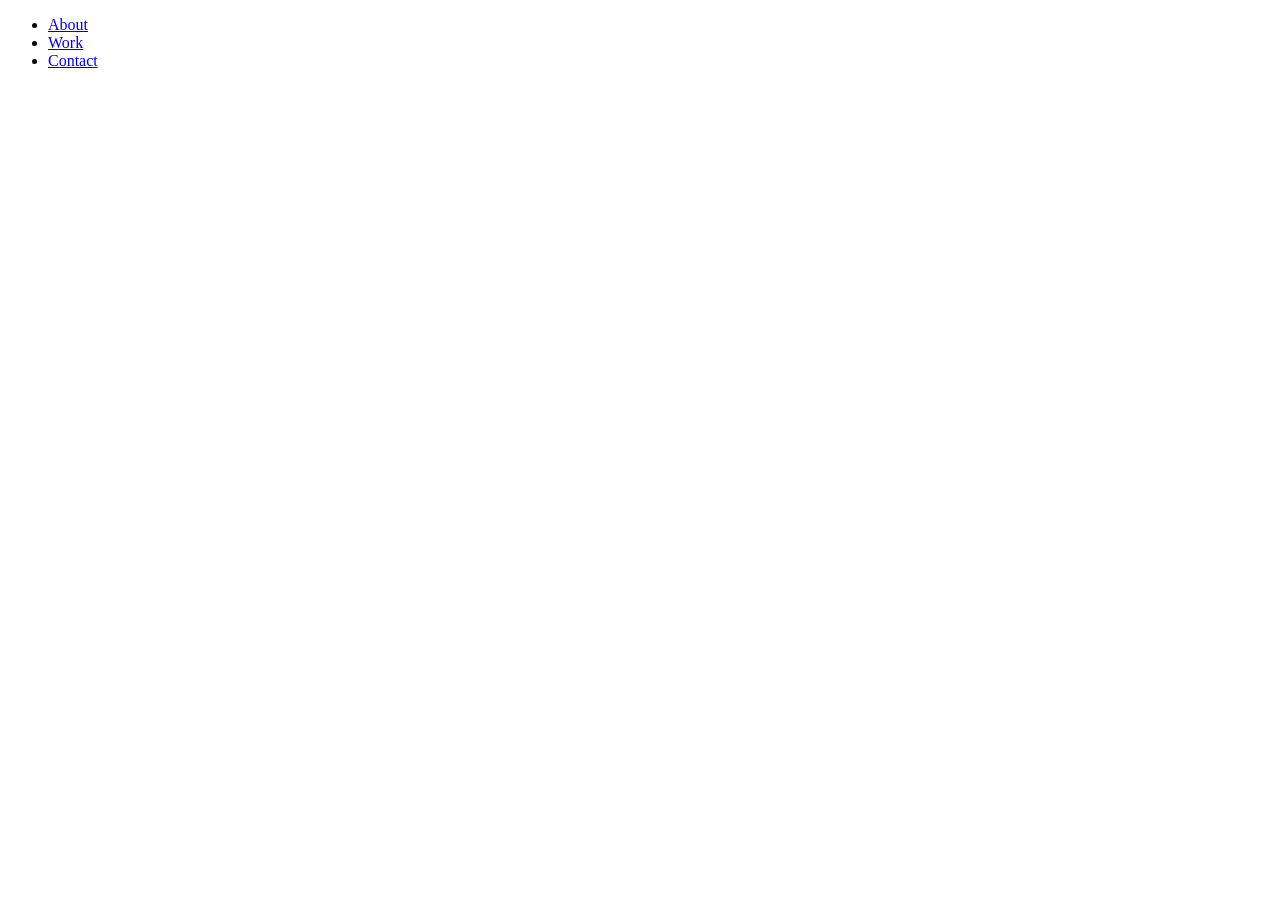
==== ResponsiveWebDesign/FINALPROJECT-PersonalPortfolio/index.html @ 31cdecfc "init" ====
<!DOCTYPE html>
<html lang="en">
    <head>
        <meta charset="UTF-8" />
        <meta name="viewport" content="width=device-width, initial-scale=1.0" />
        <title>Personal Portfolio</title>
        <link rel="stylesheet" href="styles.css" />
    </head>
    <body>
        <header>
            <div class="logo">

            </div>
            <nav id="navbar">
                <ul>
                    <li><a href="#">About</a></li>
                    <li><a href="#">Work</a></li>
                    <li><a href="#">Contact</a></li>
                </ul>
            </nav>
        </header>
        <main>
            <section id="welcome-section">
                <h1></h1>
            </section>
            <section id="projects">
                <h2 class="project-title"></h2>
                <div>
                    <div>

                    </div>
                </div>
            </section>
        </main>
    </body>
</html>
---- ResponsiveWebDesign/FINALPROJECT-PersonalPortfolio/styles.css ----
html {
    scroll-behavior: smooth;
}
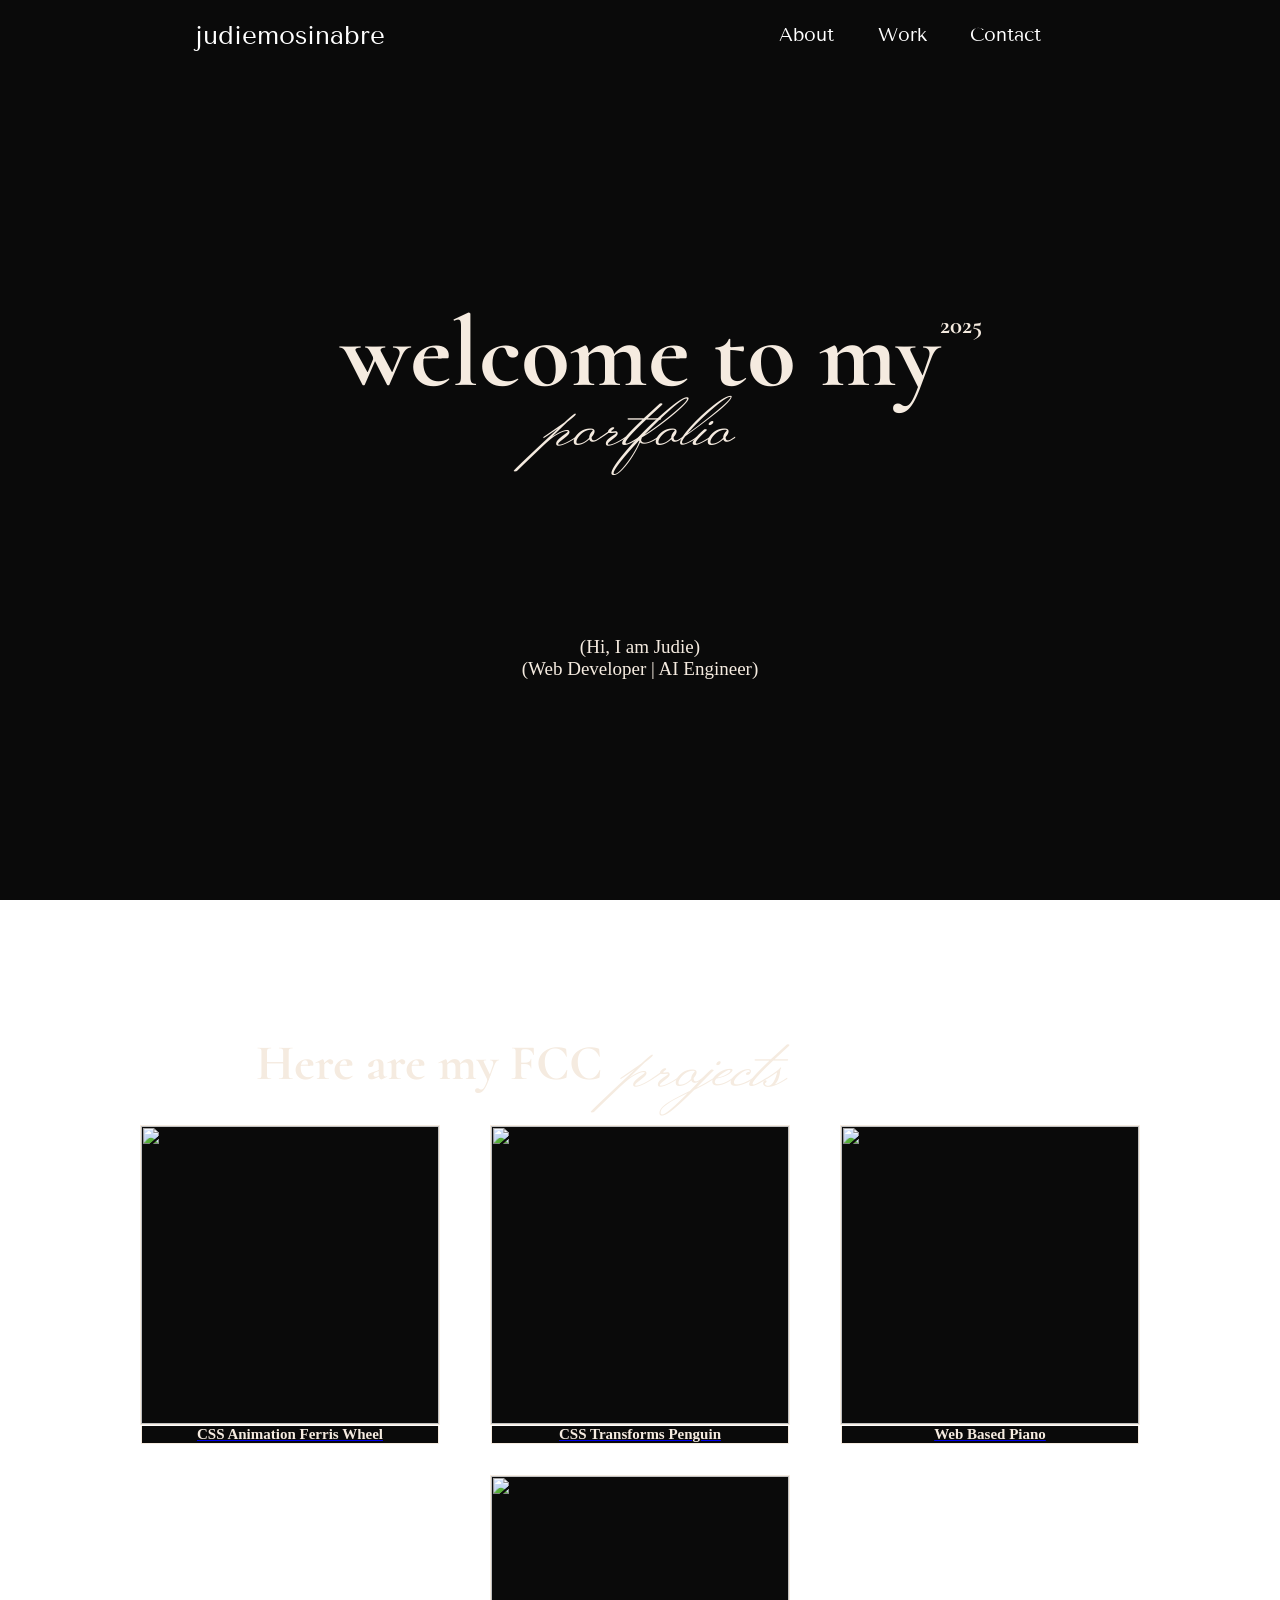
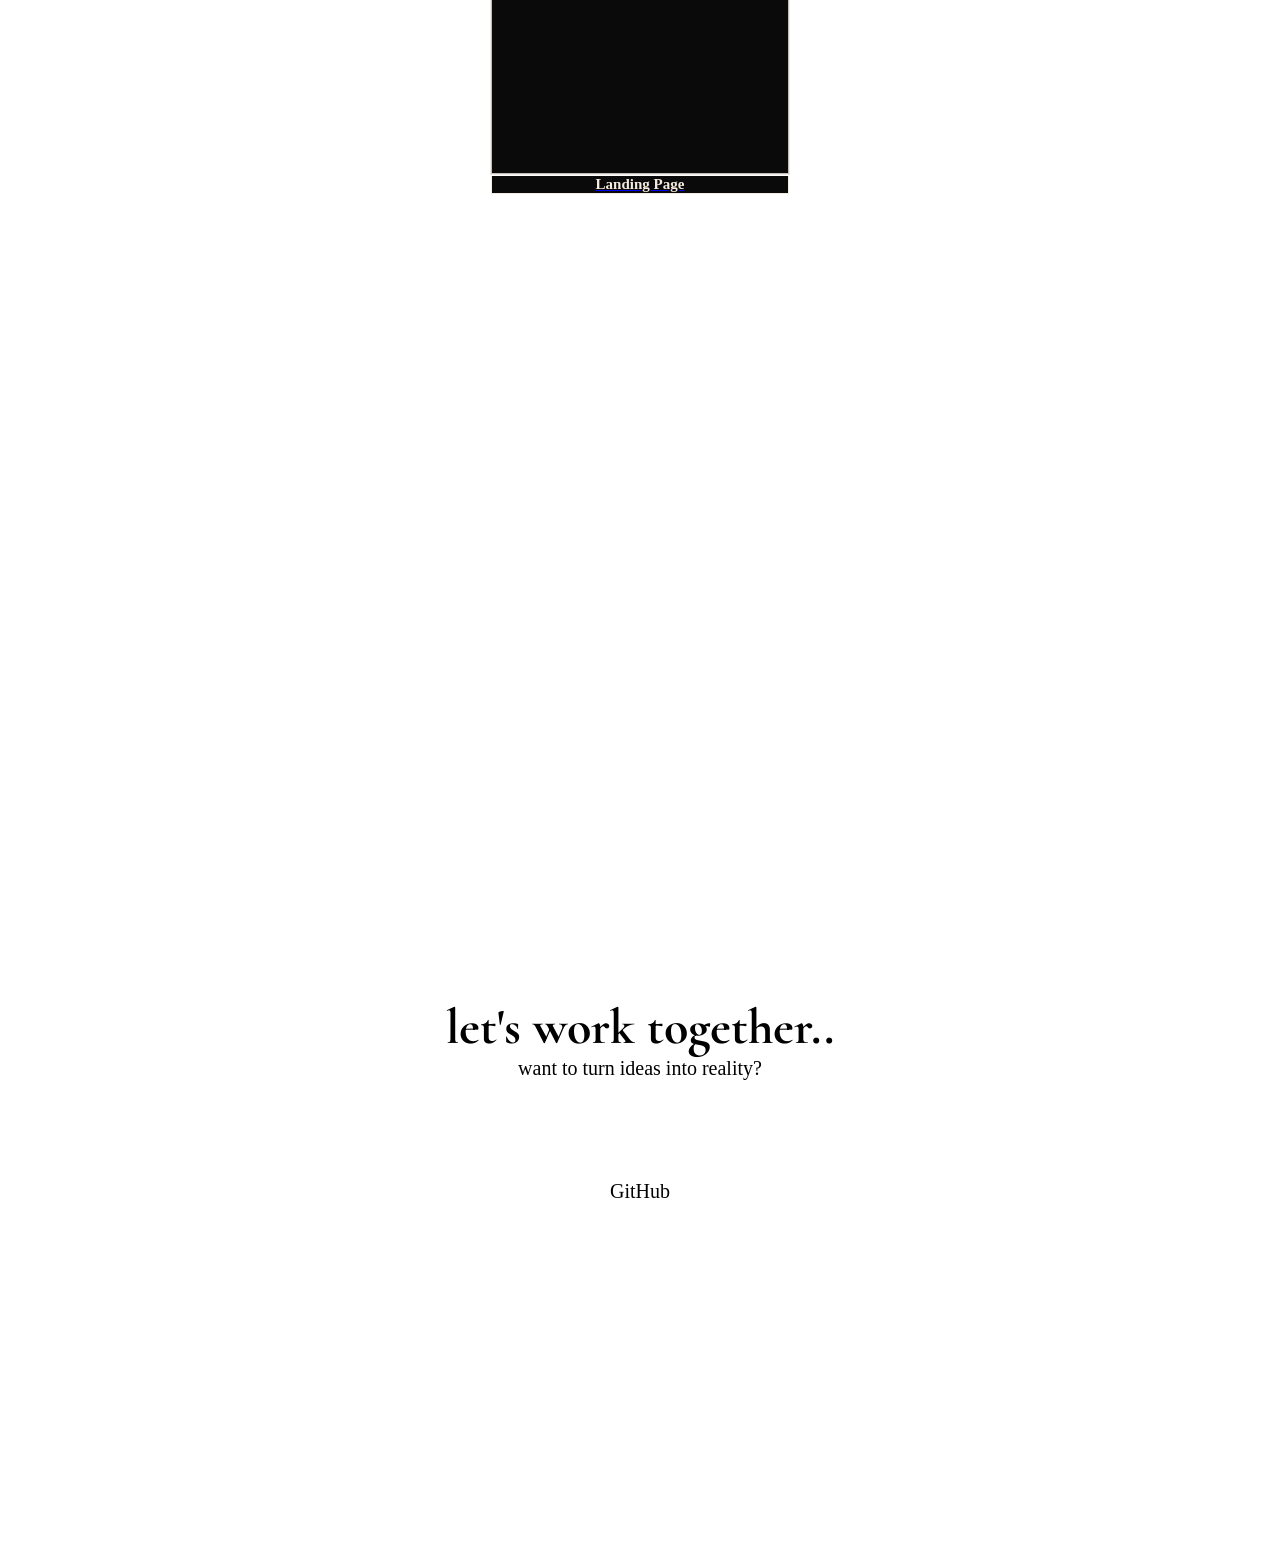
==== commit ea97064f: "init" ====
--- a/ResponsiveWebDesign/FINALPROJECT-PersonalPortfolio/index.html
+++ b/ResponsiveWebDesign/FINALPROJECT-PersonalPortfolio/index.html
@@ -1,36 +1,77 @@
 <!DOCTYPE html>
 <html lang="en">
-    <head>
-        <meta charset="UTF-8" />
-        <meta name="viewport" content="width=device-width, initial-scale=1.0" />
-        <title>Personal Portfolio</title>
-        <link rel="stylesheet" href="styles.css" />
-    </head>
-    <body>
-        <header>
-            <div class="logo">
-
-            </div>
-            <nav id="navbar">
-                <ul>
-                    <li><a href="#">About</a></li>
-                    <li><a href="#">Work</a></li>
-                    <li><a href="#">Contact</a></li>
-                </ul>
-            </nav>
-        </header>
-        <main>
-            <section id="welcome-section">
-                <h1></h1>
-            </section>
-            <section id="projects">
-                <h2 class="project-title"></h2>
-                <div>
-                    <div>
-
-                    </div>
-                </div>
-            </section>
-        </main>
-    </body>
-</html>+  <head>
+    <meta charset="UTF-8" />
+    <meta name="viewport" content="width=device-width, initial-scale=1.0" />
+    <title>Judie Mosinabre | FCC Portfolio</title>
+    <link rel="stylesheet" href="styles.css" />
+    <link rel="stylesheet" href="https://fonts.googleapis.com/css2?family=Cormorant:ital,wght@0,300..700;1,300..700&family=Monsieur+La+Doulaise&family=Tenor+Sans&display=swap.css" />
+  </head>
+  <body>
+    <header>
+      <div class="logo">
+        <h1>judiemosinabre</h1>
+      </div>
+      <nav id="navbar"> 
+        <ul>
+          <li><a href="#welcome-section">About</a></li>
+          <li><a href="#projects">Work</a></li>
+          <li><a href="#contact">Contact</a></li>
+        </ul>
+      </nav>
+    </header>
+    <main>
+      <section id="welcome-section">
+        <div class="welcome-heading">
+          <h1 class="cormorant heading-text welcome-text">welcome to my</h1>
+          <h1 class="cursive-text">portfolio</h1>
+        </div>
+        <div class="welcome-subheading">
+          <p class="normal-text">(Hi, I am Judie)</p>
+          <p class="normal-text">(Web Developer | AI Engineer)</p>
+        </div>
+      </section>
+      <section id="projects">
+        <h1 class="cormorant projects-heading">Here are my FCC <span class="cursive-text">projects</span></h1>
+        <div class="project-section">
+          <div class="project-tile">
+            <a href="https://github.com/judiemosinabre/freeCodeCamp-codes">
+              <img src="https://i.pinimg.com/736x/77/d8/0e/77d80e4c78ff3a8c92f7f8f5f36795c2.jpg" class="project-img" alt=""/>
+              <h2 class="project-title">CSS Animation Ferris Wheel</h2>
+            </a>
+          </div>
+          <div class="project-tile">
+            <a href="https://github.com/judiemosinabre/freeCodeCamp-codes">
+              <img src="https://i.pinimg.com/736x/de/30/e7/de30e7ba65e26de8b0c994a74ac349fc.jpg" class="project-img" alt=""/>
+              <h2 class="project-title">CSS Transforms Penguin</h2>
+            </a>
+          </div>
+          <div class="project-tile">
+            <a href="https://github.com/judiemosinabre/freeCodeCamp-codes">
+              <img src="https://i.pinimg.com/736x/6f/ff/32/6fff3201a8bf0c64c29e089f6666bcc3.jpg" class="project-img" alt=""/>
+              <h2 class="project-title">Web Based Piano</h2>
+            </a>
+          </div>
+          <div class="project-tile">
+            <a href="https://github.com/judiemosinabre/freeCodeCamp-codes">
+              <img src="https://i.pinimg.com/736x/57/78/6d/57786d74916c136dbfff7cec48bee7da.jpg" class="project-img" alt=""/>
+              <h2 class="project-title">Landing Page</h2>
+            </a>
+          </div>
+        </div>
+      </section>
+      <section id="contact">
+        <div class="">
+          <h1 class="cormorant contact-heading">let's work together..</h1>
+          <p class="foo-text">want to turn ideas into reality?</p>
+        </div>
+        <div class="contact-container">
+          <a href="https://github.com/judiemosinabre" id="profile-link" target="_blank">
+            <i class="fa-brands fa-github"></i> GitHub
+          </a>
+        </div>
+      </section>
+    </main>
+    <script src="https://kit.fontawesome.com/889828c10b.js" crossorigin="anonymous"></script>
+  </body>
+</html>
--- a/ResponsiveWebDesign/FINALPROJECT-PersonalPortfolio/styles.css
+++ b/ResponsiveWebDesign/FINALPROJECT-PersonalPortfolio/styles.css
@@ -1,3 +1,227 @@
+:root {
+    --cormorant: 'Cormorant', serif;
+    --monsieur: 'Monsieur La Doulaise', serif;
+    --tenor-sans: 'Tenor Sans', serif;
+  
+    --black: #0A0A0A;
+    --black-opaque: rgba(10,10,10, 0.7);
+    --cream: #F5EBE0;
+    --white: #FFFFFF;
+    --burgundy: #4C0509;
+  
+}
+  
+* {
+    margin: 0;
+    padding: 0;
+    box-sizing: border-box;
+}
+  
 html {
     scroll-behavior: smooth;
-}+    font-size: 62.5%; /* 1rem = 10px  */
+}
+  
+header {
+    display: flex;
+    flex-direction: row;
+    justify-content: space-around;
+    align-items: center;
+    width: 100%;
+  
+    padding: 20px;
+    background-color: var(--black);
+    color: var(--white);
+    font-family: var(--tenor-sans);
+    position: fixed;
+    top: 0;
+  
+    z-index: 1;
+    
+}
+  
+.logo h1 {
+    font-size: 2.6rem;
+    font-weight: initial;
+}
+  
+#navbar {
+    width: 35%;
+    max-width: 350px;
+}
+  
+#navbar ul {
+    display: flex;
+    flex-direction: row;
+    justify-content: space-evenly;
+    font-size: 1.9rem;
+}
+  
+ul li {
+    list-style-type: none;
+    
+}
+  
+li  a {
+    text-decoration: none;
+    color: inherit;
+}
+  
+li  a::after {
+    content: '';
+    width: 0%;
+    height: 2px;
+    display: block;
+    background-color: var(--white);
+  
+    transition: width .3s;
+}
+  
+li a:hover::after {
+    width: 100%;
+}
+  
+#welcome-section {
+    display: flex;
+    flex-direction: column;
+    justify-content: center;
+    align-items: center;
+    text-align: center;
+    background-color: var(--black);
+    color: var(--cream);
+    height: 100vh;
+}
+  
+.welcome-heading {
+    margin-top: 100px;
+}
+  
+.cormorant {
+    font-family: var(--cormorant);
+}
+  
+.heading-text {
+    font-size: 10rem;
+}
+  
+.welcome-text::after {
+    content: '2025';
+    font-size: 2.5rem;
+    position: absolute;
+    line-height: 10px;
+}
+  
+.cursive-text {
+    font-family: var(--monsieur);
+    font-size: 8rem;
+    font-weight: initial;
+}
+  
+.welcome-heading {
+    line-height: 68px;
+}
+  
+.normal-text {
+    font-family: var(--tenor-san);
+}
+  
+.welcome-subheading {
+    margin-top: 180px;
+    font-size: 1.9rem;
+}
+  
+  #projects {
+    height: 150vh;
+    background: url('https://i.pinimg.com/736x/69/39/bc/6939bc9328a4f40281d4b672c75f418a.jpg');
+    background-size: cover;
+  
+    color: var(--cream);
+    display: flex;
+    flex-direction: column;
+    text-align: center;
+  }
+  
+  .projects-heading {
+    font-size: 5rem;
+    display: flex;
+    align-items: center;
+    justify-content: flex-start;
+    gap: 20px;
+    padding-top: 100px;
+  
+    padding-left: 20%; 
+  }
+  
+  .project-section {
+    display: flex;
+    justify-content: center;
+    flex-direction: row;
+    flex-wrap: wrap;
+    gap: 50px;
+  }
+  .project-img {
+    width: 100%;
+    height: 100%;
+    object-fit: cover;
+  
+    max-width: 300px;
+    max-height: 300px;
+  }
+  
+  .project-tile {
+    background-color: var(--black);
+    width: 300px;
+    height: 300px;
+    border: 1px solid var(--cream);
+  }
+  
+  .project-title {
+    background-color: var(--black);
+    color: var(--cream);
+    border: 1px solid var(--cream);
+    border-top: none;
+  }
+  
+  #contact {
+    height: 100vh;
+    display: flex;
+    flex-direction: column;
+    justify-content: center;
+    align-items: center;
+    text-align: center;
+  }
+  
+  
+.foo-text {
+    font-size: 2rem;
+}
+  
+.contact-container {
+    margin-top: 100px;
+  }
+  
+#profile-link {
+    font-size: 2rem;
+    text-decoration: none;
+    color: black;
+  }
+  
+#profile-link {
+    font-size: 2rem;
+    text-decoration: none;
+    color: black;
+  }
+  
+  #profile-link i {
+    color: inherit;
+  }
+  
+  .contact-heading {
+    font-size: 5rem;
+  }
+  
+  @media only screen and (max-width:768px) {
+    #project {
+      height: 100vh;
+    }
+  }
